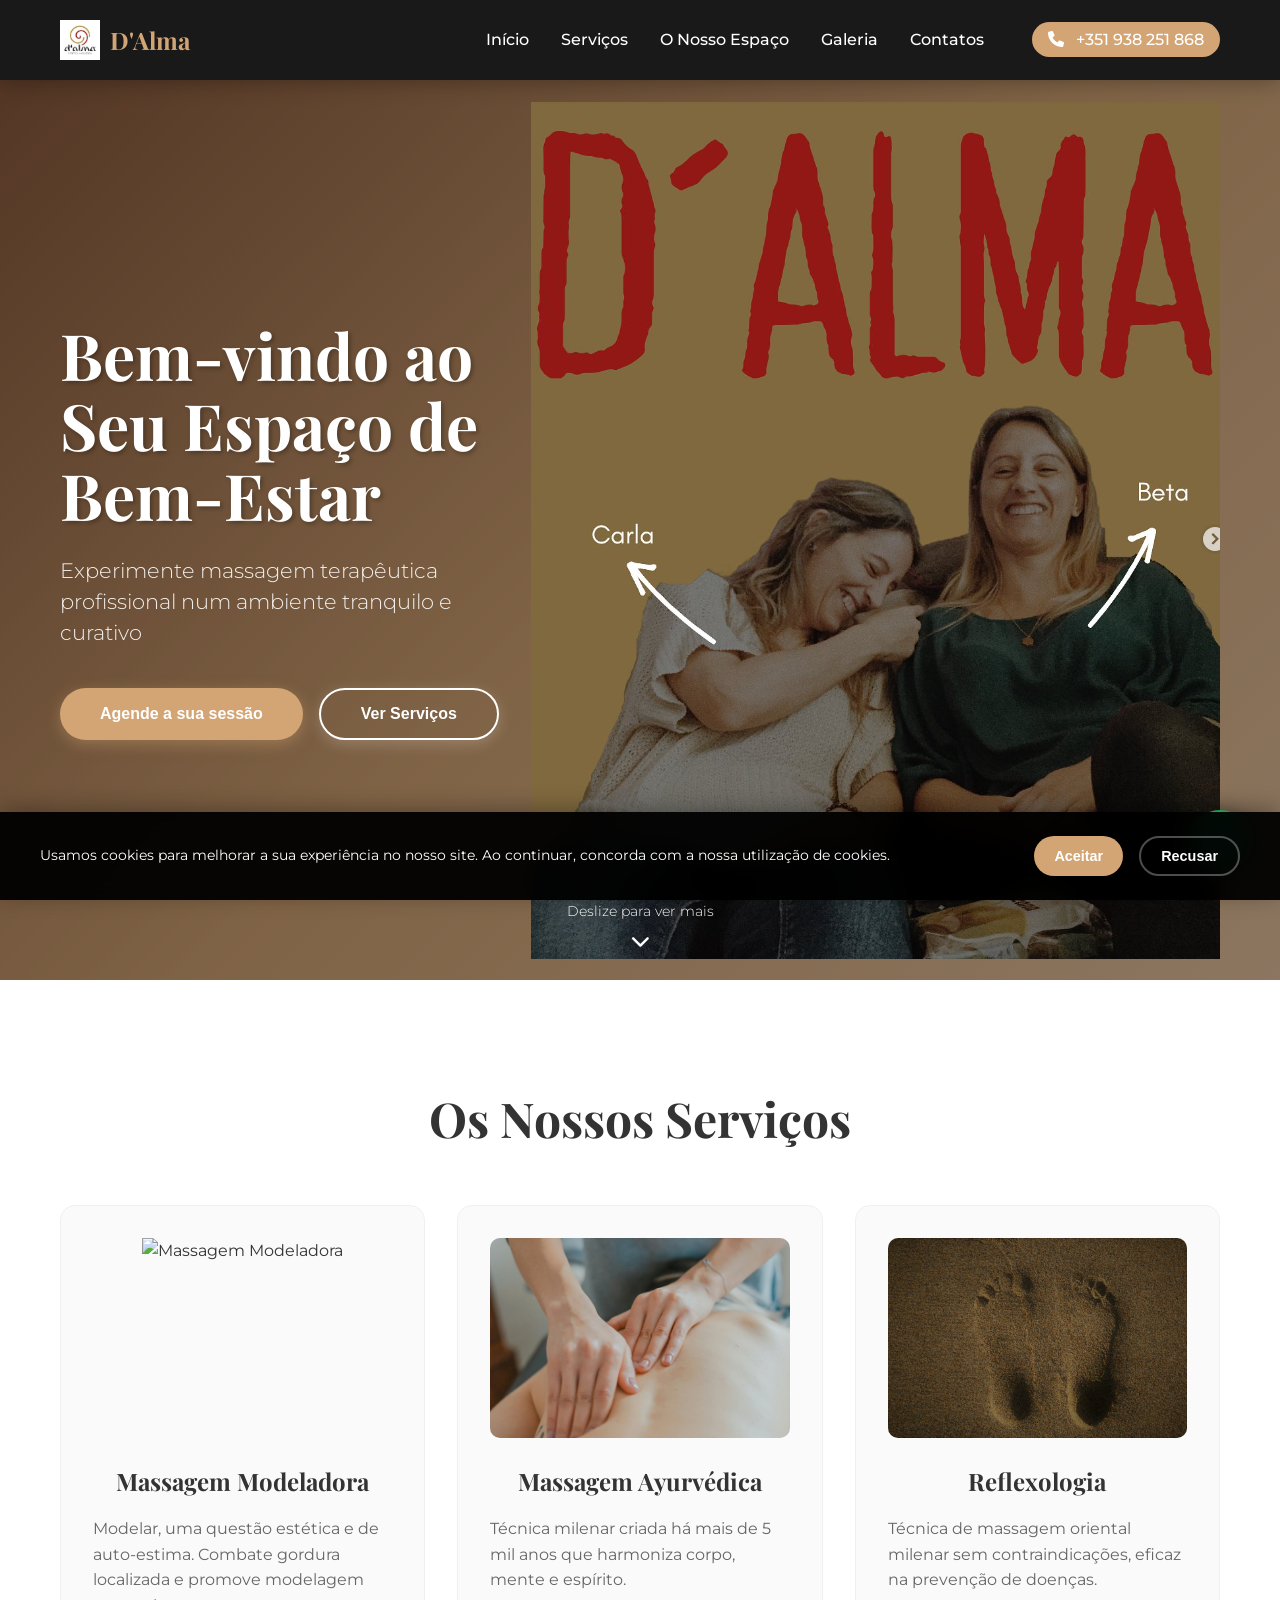
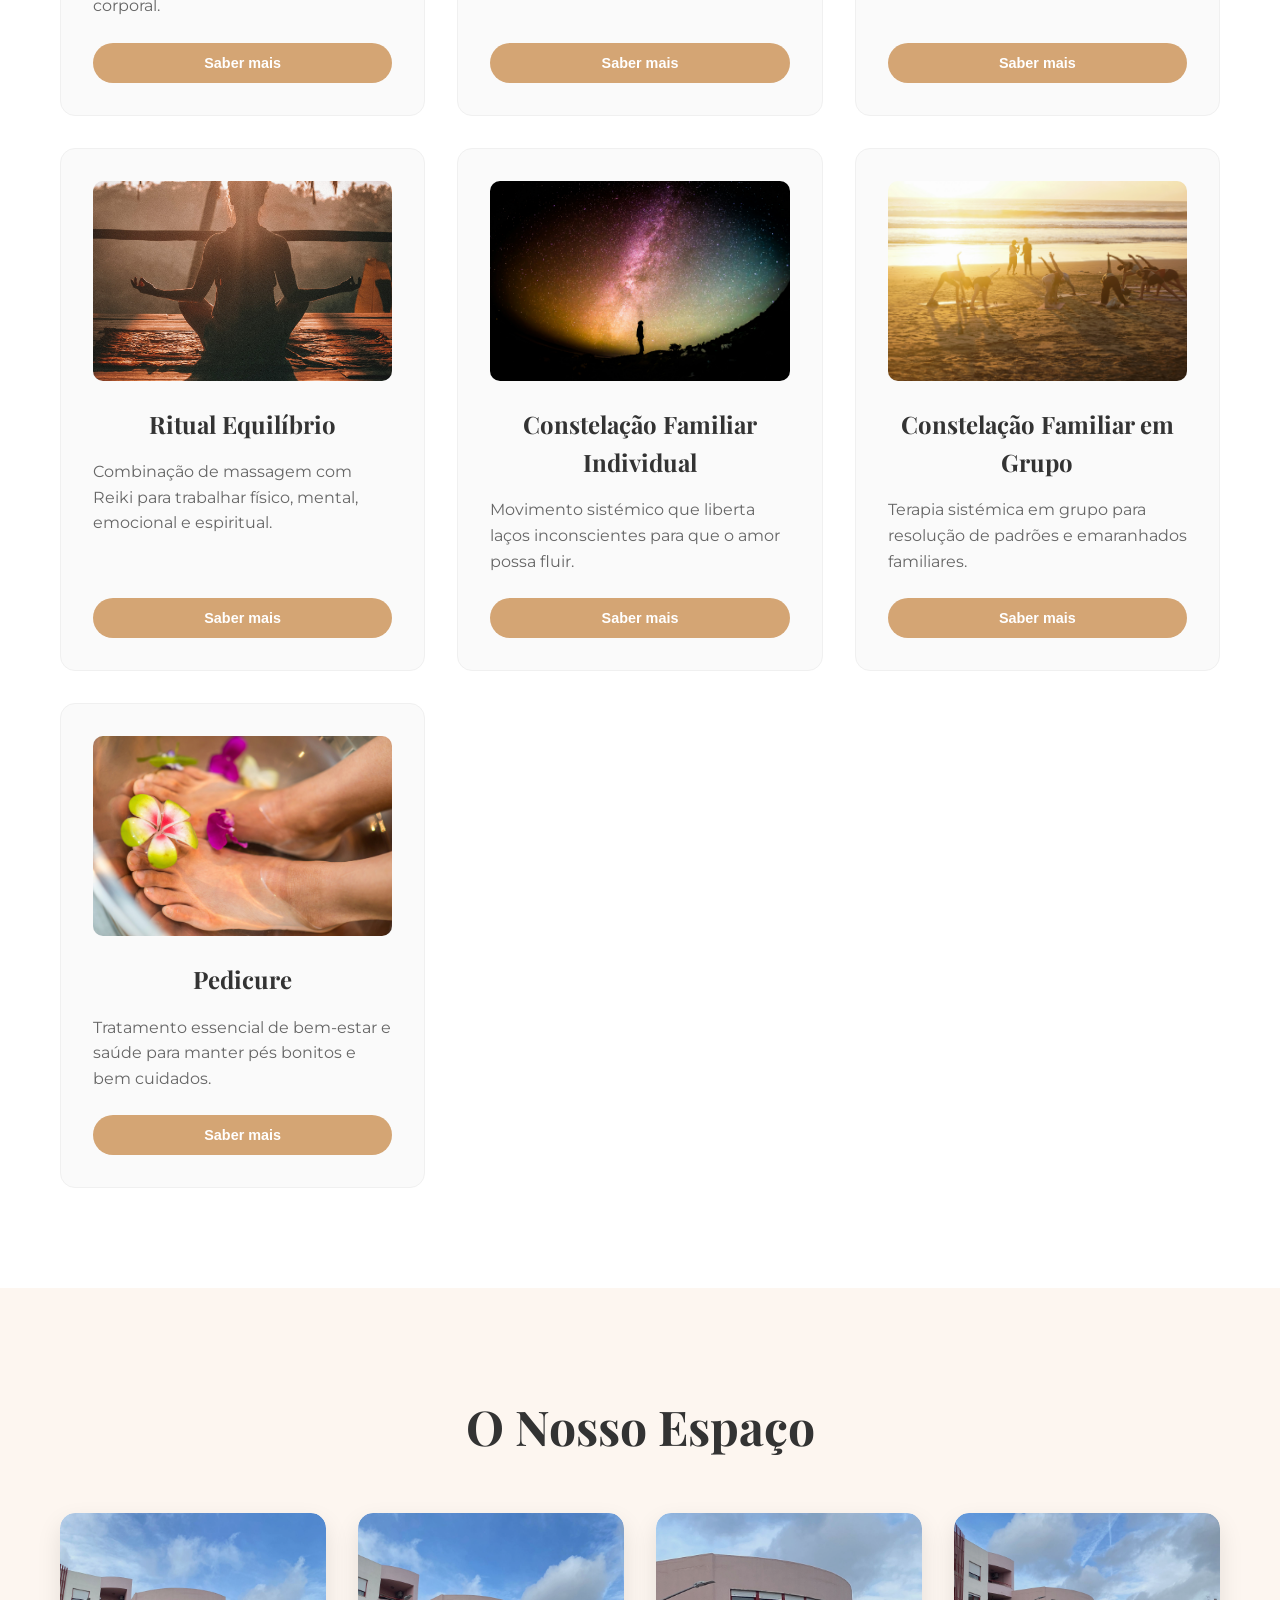
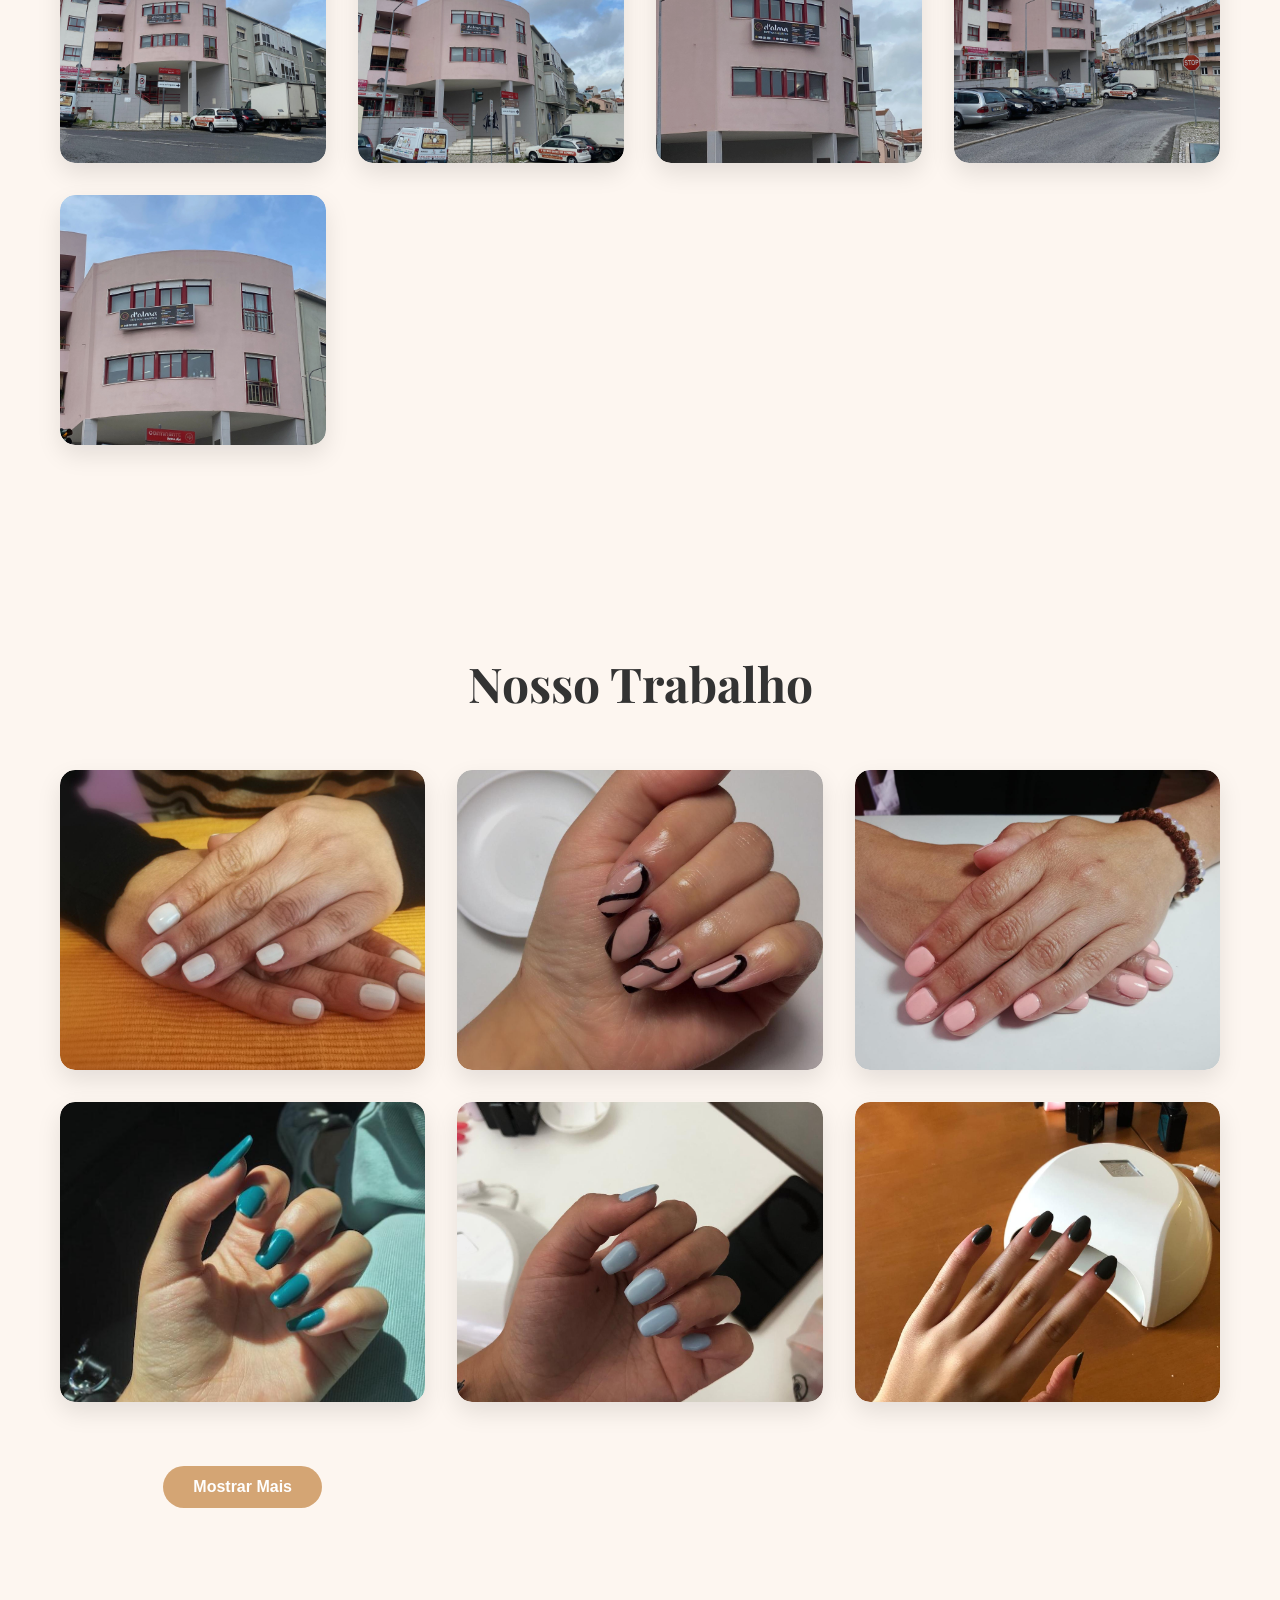
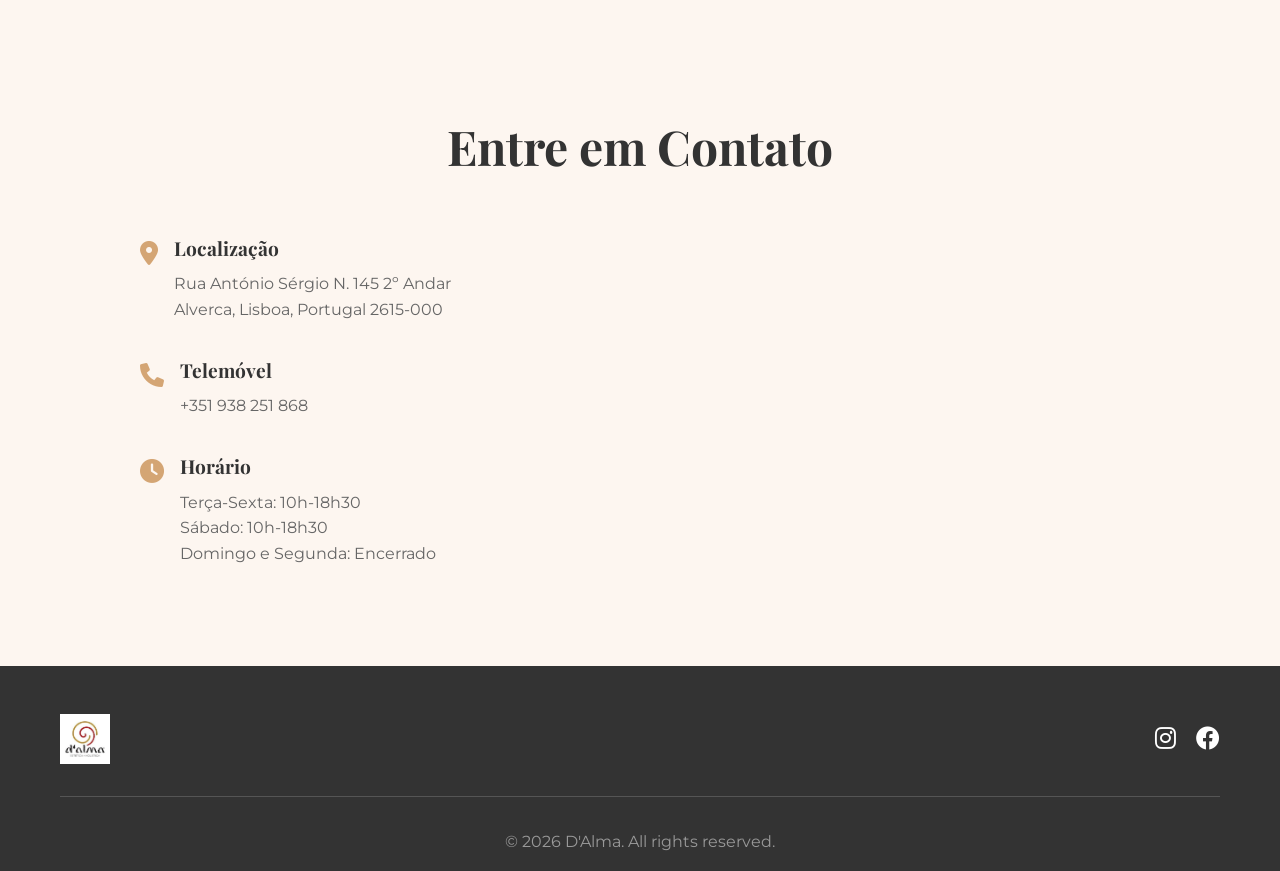
==== index.html @ da22b625 "Initial commit - D'Alma Spa website with all features" ====
<!DOCTYPE html>
<html lang="pt-PT">
<head>
    <meta charset="UTF-8">
    <meta name="viewport" content="width=device-width, initial-scale=1.0">
    <title>D'Alma - Massagem Profissional em Alverca | Terapias Relaxantes</title>
    <meta name="description" content="D'Alma - Massagem terapêutica profissional em Alverca. Massagem sueca, tecido profundo, pedras quentes e aromaterapia para relaxamento e bem-estar. Agende a sua sessão hoje.">
    <meta name="keywords" content="massagem alverca, massagem lisboa, massagem terapêutica, massagem relaxante, d'alma spa, bem-estar, massagem sueca, tecido profundo, pedras quentes, aromaterapia">
    <meta name="author" content="D'Alma Massagem Terapêutica">
    <meta name="robots" content="index, follow">
    <meta name="language" content="pt-PT">
    
    <!-- Open Graph / Facebook -->
    <meta property="og:type" content="website">
    <meta property="og:url" content="https://dalma-massagem.pt/">
    <meta property="og:title" content="D'Alma - Massagem Profissional em Alverca">
    <meta property="og:description" content="Massagem terapêutica profissional para relaxamento e bem-estar. Especialistas em massagem sueca, tecido profundo, pedras quentes e aromaterapia.">
    <meta property="og:image" content="https://dalma-massagem.pt/images/og-image.jpg">
    <meta property="og:locale" content="pt_PT">
    
    <!-- Twitter -->
    <meta property="twitter:card" content="summary_large_image">
    <meta property="twitter:url" content="https://dalma-massagem.pt/">
    <meta property="twitter:title" content="D'Alma - Massagem Profissional em Alverca">
    <meta property="twitter:description" content="Massagem terapêutica profissional para relaxamento e bem-estar. Agende a sua sessão hoje.">
    <meta property="twitter:image" content="https://dalma-massagem.pt/images/og-image.jpg">
    
    <!-- Local Business SEO -->
    <script type="application/ld+json">
    {
      "@context": "https://schema.org",
      "@type": "LocalBusiness",
      "name": "D'Alma Massagem Terapêutica",
      "description": "Massagem terapêutica profissional em Alverca, Lisboa. Especialistas em massagem sueca, tecido profundo, pedras quentes e aromaterapia.",
      "url": "https://dalma-massagem.pt/",
      "telephone": "+351 938 251 868",
      "address": {
        "@type": "PostalAddress",
        "streetAddress": "Rua António Sérgio N. 145 2º Andar",
        "addressLocality": "Alverca",
        "addressRegion": "Lisboa",
        "postalCode": "2615-000",
        "addressCountry": "PT"
      },
      "geo": {
        "@type": "GeoCoordinates",
        "latitude": "38.8926",
        "longitude": "-9.2399"
      },
      "openingHours": [
        "Ter-Sex 09:00-18:00",
        "Sábado 09:00-17:00"
      ],
      "priceRange": "€€",
      "paymentAccepted": "Cash, Credit Card, MB Way",
      "currenciesAccepted": "EUR",
      "sameAs": [
        "https://www.instagram.com/dalma.massagem",
        "https://www.facebook.com/dalma.massagem"
      ],
      "serviceType": [
        "Massagem Sueca",
        "Massagem Tecido Profundo",
        "Massagem Pedras Quentes",
        "Massagem Aromaterapia"
      ]
    }
    </script>
    
    <link rel="stylesheet" href="styles.css">
    <link href="https://fonts.googleapis.com/css2?family=Playfair+Display:wght@400;700&family=Montserrat:wght@300;400;500;600&display=swap" rel="stylesheet">
    <link rel="stylesheet" href="https://cdnjs.cloudflare.com/ajax/libs/font-awesome/6.0.0/css/all.min.css">
    
    <!-- Favicon -->
    <link rel="icon" type="image/x-icon" href="/favicon.ico">
    <link rel="apple-touch-icon" sizes="180x180" href="/apple-touch-icon.png">
    <link rel="icon" type="image/png" sizes="32x32" href="/favicon-32x32.png">
    <link rel="icon" type="image/png" sizes="16x16" href="/favicon-16x16.png">
</head>
<body>
    <!-- Navigation -->
    <nav class="navbar">
        <div class="nav-container">
            <div class="nav-logo">
                <img src="images/logo.jpg" alt="D'Alma Logo" class="nav-logo-img">
                <span>D'Alma</span>
            </div>
            <ul class="nav-menu">
                <li><a href="#home">Início</a></li>
                <li><a href="#services">Serviços</a></li>
                <li><a href="#our-space">O Nosso Espaço</a></li>
                <li><a href="#gallery">Galeria</a></li>
                <li><a href="#contact">Contatos</a></li>
                <li class="nav-phone"><a href="tel:555-123-4567"><i class="fas fa-phone"></i> +351 938 251 868</a></li>
            </ul>
            <div class="hamburger">
                <span></span>
                <span></span>
                <span></span>
            </div>
        </div>
    </nav>

    <!-- Hero Section -->
    <section id="home" class="hero">
        <div class="hero-background">
            <div class="hero-overlay"></div>
        </div>
        <div class="hero-content">
            <div class="hero-text">
                <h1>Encontre a Sua Paz Interior</h1>
                <p class="hero-subtitle">Experimente massagem terapêutica profissional num ambiente tranquilo e curativo</p>
                <div class="hero-buttons">
                    <button class="cta-button primary">Agende a sua sessão</button>
                    <button class="cta-button secondary">Ver Serviços</button>
                </div>
            </div>
            <div class="hero-image">
                <img id="hero-banner" src="" alt="">
            </div>
        </div>
        <div class="hero-scroll">
            <div class="scroll-indicator">
                <span>Deslize para ver mais</span>
                <i class="fas fa-chevron-down"></i>
            </div>
        </div>
    </section>

    <!-- Services Section -->
    <section id="services" class="services">
        <div class="container">
            <h2>Os Nossos Serviços</h2>
            <div class="services-grid">
                <!-- Services will be dynamically loaded here -->
            </div>
        </div>
    </section>

    <!-- Service Details Modal -->
    <div id="serviceModal" class="service-modal">
        <div class="modal-content">
            <div class="modal-header">
                <h3 id="modalTitle">Service Title</h3>
                <button class="modal-close" onclick="closeServiceModal()">&times;</button>
            </div>
            <div class="modal-body">
                <div class="modal-image">
                    <img id="modalImage" src="" alt="">
                </div>
                <div class="modal-info">
                    <div id="modalDescription" class="modal-description"></div>
                    <div id="modalBenefits" class="modal-benefits">
                        <h4>Benefícios</h4>
                        <ul id="benefitsList"></ul>
                    </div>
                    <div id="modalDuration" class="modal-duration">
                        <h4>Duração</h4>
                        <p id="durationText"></p>
                    </div>
                    <div id="modalContact" class="modal-contact">
                        <h4>Preços</h4>
                        <p>Para informações sobre preços, por favor contacte-nos diretamente. Teremos prazer em fornecer um orçamento personalizado.</p>
                    </div>
                    <button class="modal-cta-btn" onclick="scrollToContact()">Agendar Massagem</button>
                </div>
            </div>
        </div>
    </div>

    <!-- Our Space Section -->
    <section id="our-space" class="our-space">
        <div class="container">
            <h2>O Nosso Espaço</h2>
            <div class="space-grid">
                <!-- Space images will be dynamically loaded here -->
            </div>
        </div>
    </section>

    <!-- Gallery Section -->
    <section id="gallery" class="gallery">
        <div class="container">
            <h2>Nosso Trabalho</h2>
            <div class="gallery-grid">
                <!-- Gallery images will be dynamically loaded here -->
            </div>
        </div>
    </section>

    
    <!-- Contact Section -->
    <section id="contact" class="contact">
        <div class="container">
            <h2>Entre em Contato</h2>
            <div class="contact-content">
                <div class="contact-info">
                    <div class="contact-item">
                        <i class="fas fa-map-marker-alt"></i>
                        <div>
                            <h4>Localização</h4>
                            <p>Rua António Sérgio N. 145 2º Andar<br>Alverca, Lisboa, Portugal 2615-000</p>
                        </div>
                    </div>
                    <div class="contact-item">
                        <i class="fas fa-phone"></i>
                        <div>
                            <h4>Telemóvel</h4>
                            <p>+351 938 251 868</p>
                        </div>
                    </div>
                    <div class="contact-item">
                        <i class="fas fa-clock"></i>
                        <div>
                            <h4>Horário</h4>
                            <p>Terça-Sexta: 10h-18h30<br>Sábado: 10h-18h30<br>Domingo e Segunda: Encerrado</p>
                        </div>
                    </div>
                </div>
                <div class="contact-form" style="display: none;">
                    <h3>Envie uma mensagem</h3>
                    <form id="contact-form">
                        <input type="text" placeholder="Seu Nome" required>
                        <input type="email" placeholder="Seu Email" required>
                        <input type="tel" placeholder="Seu Telefone" required>
                        <select required>
                            <option value="">Selecione o Serviço</option>
                            <option value="modeladora">Massagem Modeladora</option>
                            <option value="ayurvedica">Massagem Ayurvédica</option>
                            <option value="reflexologia">Reflexologia</option>
                            <option value="equilibrio">Ritual Equilíbrio</option>
                            <option value="constelacao-individual">Constelação Familiar Individual</option>
                            <option value="constelacao-grupo">Constelação Familiar em Grupo</option>
                            <option value="pedicure">Pedicure</option>
                        </select>
                        <textarea placeholder="Data e hora preferidas" rows="3"></textarea>
                        <button type="submit" class="submit-btn">Agendar Massagem</button>
                    </form>
                </div>
            </div>
        </div>
    </section>

    <!-- WhatsApp Floating Button -->
    <div class="whatsapp-float">
        <a href="https://wa.me/351938251868?text=Olá! Gostaria de agendar uma massagem na D'Alma." target="_blank" rel="noopener noreferrer">
            <i class="fab fa-whatsapp"></i>
        </a>
    </div>

    <!-- Lightbox -->
    <div id="lightbox" class="lightbox">
        <div class="lightbox-content">
            <span class="lightbox-close">&times;</span>
            <img id="lightbox-image" src="" alt="">
        </div>
    </div>

    <!-- Footer -->
    <footer class="footer">
        <div class="container">
            <div class="footer-content">
                <div class="footer-logo">
                    <img src="images/logo.jpg" alt="D'Alma Logo" class="actual-logo">
                </div>
                <div class="footer-social">
                    <a href="https://www.instagram.com/dalma.esteticaholistica/" target="_blank" rel="noopener noreferrer"><i class="fab fa-instagram"></i></a>
                    <a href="https://www.facebook.com/dalma.esteticaholistica/" target="_blank" rel="noopener noreferrer"><i class="fab fa-facebook"></i></a>
                </div>
            </div>
            <div class="footer-bottom">
                <p>&copy; 2026 D'Alma. All rights reserved.</p>
            </div>
        </div>
    </footer>

    <!-- Cookie Consent Banner -->
    <div id="cookie-banner" class="cookie-banner">
        <div class="cookie-content">
            <p>Usamos cookies para melhorar a sua experiência no nosso site. Ao continuar, concorda com a nossa utilização de cookies.</p>
            <div class="cookie-buttons">
                <button onclick="acceptCookies()" class="cookie-btn accept">Aceitar</button>
                <button onclick="declineCookies()" class="cookie-btn decline">Recusar</button>
            </div>
        </div>
    </div>

    <script src="https://kit.fontawesome.com/a076d05399.js"></script>
    <script src="script.js"></script>
    <script src="content-config.js"></script>
    <script src="content-loader.js"></script>
</body>
</html>
---- styles.css ----
/* Reset and Base Styles */
* {
    margin: 0;
    padding: 0;
    box-sizing: border-box;
}

body {
    font-family: 'Montserrat', sans-serif;
    line-height: 1.6;
    color: #333;
    background-color: #fff;
}

.container {
    max-width: 1200px;
    margin: 0 auto;
    padding: 0 20px;
}

/* Navigation */
.navbar {
    position: fixed;
    top: 0;
    width: 100%;
    background: rgba(0, 0, 0, 0.9);
    backdrop-filter: blur(10px);
    box-shadow: 0 2px 20px rgba(0, 0, 0, 0.3);
    z-index: 1000;
    transition: all 0.3s ease;
}

.nav-container {
    max-width: 1200px;
    margin: 0 auto;
    padding: 0 20px;
    display: flex;
    justify-content: space-between;
    align-items: center;
    height: 80px;
}

.nav-logo {
    display: flex;
    align-items: center;
    font-family: 'Playfair Display', serif;
    font-size: 1.5rem;
    font-weight: 700;
    color: #d4a574;
}

.logo-placeholder {
    width: 50px;
    height: 50px;
    background: rgba(255, 255, 255, 0.1);
    border: 2px solid rgba(255, 255, 255, 0.3);
    border-radius: 10px;
    display: flex;
    justify-content: center;
    align-items: center;
    margin-right: 15px;
    transition: all 0.3s ease;
}

.logo-placeholder span {
    color: white;
    font-size: 0.8rem;
    font-weight: 600;
    letter-spacing: 1px;
}

.logo-placeholder:hover {
    background: rgba(255, 255, 255, 0.2);
    border-color: rgba(255, 255, 255, 0.5);
}

/* Logo Images */
.nav-logo-img {
    height: 40px;
    width: auto;
    margin-right: 10px;
    vertical-align: middle;
}

.actual-logo {
    height: 50px;
    width: auto;
    margin-right: 10px;
    vertical-align: middle;
}

.nav-logo i {
    margin-right: 10px;
    font-size: 1.8rem;
}

.nav-menu {
    display: flex;
    list-style: none;
    gap: 2rem;
}

.nav-menu a {
    text-decoration: none;
    color: #ffffff;
    font-weight: 500;
    transition: color 0.3s ease;
    position: relative;
}

.nav-menu a:hover {
    color: #d4a574;
}

.nav-menu a::after {
    content: '';
    position: absolute;
    bottom: -5px;
    left: 0;
    width: 0;
    height: 2px;
    background: #d4a574;
    transition: width 0.3s ease;
}

.nav-menu a:hover::after {
    width: 100%;
}

.nav-phone {
    margin-left: 1rem;
}

.nav-phone a {
    background: #d4a574;
    color: white !important;
    padding: 8px 16px;
    border-radius: 25px;
    transition: all 0.3s ease;
}

.nav-phone a:hover {
    background: #c19660 !important;
    transform: translateY(-2px);
}

.nav-phone a::after {
    display: none;
}

.nav-phone i {
    margin-right: 8px;
}

.hamburger {
    display: none;
    flex-direction: column;
    cursor: pointer;
}

.hamburger span {
    width: 25px;
    height: 3px;
    background: #ffffff;
    margin: 3px 0;
    transition: 0.3s;
}

/* Hero Section */
.hero {
    min-height: 100vh;
    display: flex;
    align-items: center;
    position: relative;
    overflow: hidden;
    margin-top: 80px;
}

.hero-background {
    position: absolute;
    top: 0;
    left: 0;
    width: 100%;
    height: 100%;
    background: linear-gradient(135deg, #8b5a3c 0%, #d4a574 50%, #e8c4a0 100%);
    z-index: -2;
}

.hero-overlay {
    position: absolute;
    top: 0;
    left: 0;
    width: 100%;
    height: 100%;
    background: rgba(0, 0, 0, 0.4);
    z-index: -1;
}

.hero-content {
    display: flex;
    align-items: center;
    justify-content: space-between;
    max-width: 1200px;
    margin: 0 auto;
    padding: 0 20px;
    width: 100%;
    z-index: 1;
    position: relative;
}

.hero-text {
    flex: 1;
    max-width: 600px;
    color: white;
}

.hero h1 {
    font-family: 'Playfair Display', serif;
    font-size: 4rem;
    font-weight: 700;
    color: white;
    margin-bottom: 1.5rem;
    line-height: 1.1;
    text-shadow: 2px 2px 4px rgba(0, 0, 0, 0.3);
}

.hero-subtitle {
    font-size: 1.3rem;
    color: rgba(255, 255, 255, 0.9);
    margin-bottom: 2.5rem;
    font-weight: 300;
    line-height: 1.5;
}

.hero-buttons {
    display: flex;
    gap: 1rem;
    flex-wrap: wrap;
}

.cta-button {
    padding: 15px 40px;
    font-size: 1rem;
    font-weight: 600;
    border-radius: 50px;
    cursor: pointer;
    transition: all 0.3s ease;
    border: none;
    text-decoration: none;
    display: inline-block;
}

.cta-button.primary {
    background: #d4a574;
    color: white;
    box-shadow: 0 4px 15px rgba(212, 165, 116, 0.4);
}

.cta-button.primary:hover {
    background: #c19660;
    transform: translateY(-2px);
    box-shadow: 0 6px 20px rgba(212, 165, 116, 0.5);
}

.cta-button.secondary {
    background: transparent;
    color: white;
    border: 2px solid white;
    box-shadow: 0 4px 15px rgba(255, 255, 255, 0.2);
}

.cta-button.secondary:hover {
    background: white;
    color: #d4a574;
    transform: translateY(-2px);
    box-shadow: 0 6px 20px rgba(255, 255, 255, 0.3);
}

.hero-image {
    flex: 1;
    display: flex;
    justify-content: center;
    align-items: center;
}

.hero-placeholder {
    width: 400px;
    height: 400px;
    background: rgba(255, 255, 255, 0.1);
    border: 3px solid rgba(255, 255, 255, 0.3);
    border-radius: 50%;
    display: flex;
    justify-content: center;
    align-items: center;
    box-shadow: 0 20px 40px rgba(0, 0, 0, 0.3);
    backdrop-filter: blur(5px);
}

.hero-placeholder i {
    font-size: 4rem;
    color: white;
}

.hero-scroll {
    position: absolute;
    bottom: 30px;
    left: 50%;
    transform: translateX(-50%);
    z-index: 2;
}

.scroll-indicator {
    display: flex;
    flex-direction: column;
    align-items: center;
    color: white;
    font-size: 0.9rem;
    font-weight: 300;
    animation: bounce 2s infinite;
}

.scroll-indicator i {
    margin-top: 8px;
    font-size: 1.2rem;
}

@keyframes bounce {
    0%, 20%, 50%, 80%, 100% {
        transform: translateX(-50%) translateY(0);
    }
    40% {
        transform: translateX(-50%) translateY(-10px);
    }
    60% {
        transform: translateX(-50%) translateY(-5px);
    }
}

/* Services Section */
.services {
    padding: 100px 0;
    background: white;
}

.services h2 {
    font-family: 'Playfair Display', serif;
    font-size: 3rem;
    text-align: center;
    margin-bottom: 3rem;
    color: #333;
}

.services-grid {
    display: grid;
    grid-template-columns: repeat(auto-fit, minmax(280px, 1fr));
    gap: 2rem;
    align-items: stretch;
}

.service-card {
    background: #fafafa;
    padding: 2rem;
    border-radius: 15px;
    text-align: center;
    transition: all 0.3s ease;
    border: 1px solid #f0f0f0;
    display: flex;
    flex-direction: column;
    height: 100%;
}

.service-card:hover {
    transform: translateY(-10px);
    box-shadow: 0 15px 30px rgba(0, 0, 0, 0.1);
}

.service-image {
    width: 100%;
    height: 200px;
    overflow: hidden;
    border-radius: 10px;
    margin-bottom: 1.5rem;
}

.service-image img {
    width: 100%;
    height: 100%;
    object-fit: cover;
    transition: transform 0.3s ease;
}

.service-card:hover .service-image img {
    transform: scale(1.05);
}

.service-card h3 {
    font-family: 'Playfair Display', serif;
    font-size: 1.5rem;
    margin-bottom: 1rem;
    color: #333;
}

.service-card p {
    color: #666;
    line-height: 1.6;
    flex-grow: 1;
    display: flex;
    flex-direction: column;
    justify-content: flex-start;
    text-align: left;
    margin-bottom: 1.5rem;
}

.learn-more-btn {
    background: #d4a574;
    color: white;
    border: none;
    padding: 12px 24px;
    border-radius: 25px;
    font-size: 0.9rem;
    font-weight: 600;
    cursor: pointer;
    transition: all 0.3s ease;
    margin-top: auto;
}

.learn-more-btn:hover {
    background: #c19660;
    transform: translateY(-2px);
    box-shadow: 0 4px 15px rgba(212, 165, 116, 0.4);
}

/* Our Space Section */
.our-space {
    padding: 100px 0;
    background: #fdf6f0;
}

.our-space h2 {
    font-family: 'Playfair Display', serif;
    font-size: 3rem;
    text-align: center;
    margin-bottom: 3rem;
    color: #333;
}

.space-grid {
    display: grid;
    grid-template-columns: repeat(auto-fit, minmax(250px, 1fr));
    gap: 2rem;
}

.space-item {
    position: relative;
    overflow: hidden;
    border-radius: 15px;
    box-shadow: 0 10px 25px rgba(0, 0, 0, 0.1);
}

.space-image {
    width: 100%;
    height: 250px;
    overflow: hidden;
    border-radius: 15px;
}

.space-image img {
    width: 100%;
    height: 100%;
    object-fit: cover;
    object-position: center;
    transition: transform 0.3s ease;
    filter: brightness(0.95) contrast(0.98);
    cursor: pointer;
}

.space-item:hover .space-image img {
    transform: scale(1.05);
    filter: brightness(1) contrast(1);
}

.space-placeholder {
    width: 100%;
    height: 250px;
    background: linear-gradient(135deg, #f0f0f0 0%, #e0e0e0 100%);
    display: flex;
    justify-content: center;
    align-items: center;
    transition: all 0.3s ease;
}

.space-placeholder i {
    font-size: 3rem;
    color: #d4a574;
    transition: all 0.3s ease;
}

.space-item:hover .space-placeholder {
    background: linear-gradient(135deg, #e8e8e8 0%, #d8d8d8 100%);
    transform: translateY(-5px);
    box-shadow: 0 15px 30px rgba(0, 0, 0, 0.15);
}

.space-item:hover .space-placeholder i {
    transform: scale(1.1);
    color: #c19660;
}

/* Gallery Section */
.gallery {
    padding: 100px 0;
    background: #fdf6f0;
}

.gallery h2 {
    font-family: 'Playfair Display', serif;
    font-size: 3rem;
    text-align: center;
    margin-bottom: 3rem;
    color: #333;
}

.gallery-grid {
    display: grid;
    grid-template-columns: repeat(auto-fit, minmax(300px, 1fr));
    gap: 2rem;
}

.gallery-item {
    position: relative;
    overflow: hidden;
    border-radius: 15px;
    box-shadow: 0 10px 25px rgba(0, 0, 0, 0.1);
}

.gallery-image {
    width: 100%;
    height: 300px;
    overflow: hidden;
    border-radius: 15px;
}

.gallery-image img {
    width: 100%;
    height: 100%;
    object-fit: cover;
    object-position: center;
    transition: transform 0.3s ease;
    cursor: pointer;
}

.gallery-item:hover .gallery-image img {
    transform: scale(1.05);
}

/* Show More Button */
.show-more-btn {
    display: block;
    margin: 2rem auto 0;
    padding: 12px 30px;
    background: #d4a574;
    color: white;
    border: none;
    border-radius: 25px;
    font-size: 1rem;
    font-weight: 600;
    cursor: pointer;
    transition: all 0.3s ease;
    text-align: center;
}

.show-more-btn:hover {
    background: #c19660;
    transform: translateY(-2px);
    box-shadow: 0 4px 15px rgba(212, 165, 116, 0.4);
}

.gallery-placeholder {
    width: 100%;
    height: 300px;
    background: linear-gradient(135deg, #e8c4a0 0%, #d4a574 100%);
    display: flex;
    justify-content: center;
    align-items: center;
    transition: transform 0.3s ease;
}

.gallery-item:hover .gallery-placeholder {
    transform: scale(1.05);
}

.gallery-placeholder i {
    font-size: 3rem;
    color: white;
}

/* Pricing Section */
.pricing {
    padding: 100px 0;
    background: white;
}

.pricing h2 {
    font-family: 'Playfair Display', serif;
    font-size: 3rem;
    text-align: center;
    margin-bottom: 3rem;
    color: #333;
}

.pricing-grid {
    display: grid;
    grid-template-columns: repeat(auto-fit, minmax(300px, 1fr));
    gap: 2rem;
    max-width: 1000px;
    margin: 0 auto;
}

.pricing-card {
    background: #fafafa;
    padding: 2.5rem;
    border-radius: 15px;
    text-align: center;
    transition: all 0.3s ease;
    border: 2px solid transparent;
}

.pricing-card:hover {
    transform: translateY(-5px);
    box-shadow: 0 15px 30px rgba(0, 0, 0, 0.1);
}

.pricing-card.featured {
    border-color: #d4a574;
    background: linear-gradient(135deg, #fdf6f0 0%, #fafafa 100%);
}

.pricing-card h3 {
    font-family: 'Playfair Display', serif;
    font-size: 1.8rem;
    margin-bottom: 1rem;
    color: #333;
}

.price {
    font-size: 3rem;
    font-weight: 700;
    color: #d4a574;
    margin-bottom: 2rem;
}

.pricing-card ul {
    list-style: none;
    margin-bottom: 2rem;
}

.pricing-card li {
    padding: 0.5rem 0;
    color: #666;
    border-bottom: 1px solid #eee;
}

.pricing-card li:last-child {
    border-bottom: none;
}

/* Contact Section */
.contact {
    padding: 100px 0;
    background: #fdf6f0;
}

.contact h2 {
    font-family: 'Playfair Display', serif;
    font-size: 3rem;
    text-align: center;
    margin-bottom: 3rem;
    color: #333;
}

.contact-content {
    display: grid;
    grid-template-columns: 1fr 1fr;
    gap: 4rem;
    max-width: 1000px;
    margin: 0 auto;
}

.contact-info {
    display: flex;
    flex-direction: column;
    gap: 2rem;
}

.contact-item {
    display: flex;
    align-items: flex-start;
    gap: 1rem;
}

.contact-item i {
    font-size: 1.5rem;
    color: #d4a574;
    margin-top: 0.5rem;
}

.contact-item h4 {
    font-family: 'Playfair Display', serif;
    font-size: 1.2rem;
    margin-bottom: 0.5rem;
    color: #333;
}

.contact-item p {
    color: #666;
    line-height: 1.6;
}

.contact-form {
    background: white;
    padding: 2rem;
    border-radius: 15px;
    box-shadow: 0 10px 25px rgba(0, 0, 0, 0.1);
}

.contact-form input,
.contact-form select,
.contact-form textarea {
    width: 100%;
    padding: 1rem;
    margin-bottom: 1rem;
    border: 1px solid #ddd;
    border-radius: 8px;
    font-family: 'Montserrat', sans-serif;
    font-size: 1rem;
    transition: border-color 0.3s ease;
}

.contact-form input:focus,
.contact-form select:focus,
.contact-form textarea:focus {
    outline: none;
    border-color: #d4a574;
}

.submit-btn {
    width: 100%;
    background: #d4a574;
    color: white;
    border: none;
    padding: 1rem;
    font-size: 1rem;
    font-weight: 600;
    border-radius: 8px;
    cursor: pointer;
    transition: all 0.3s ease;
}

.submit-btn:hover {
    background: #c19660;
}

/* WhatsApp Floating Button */
.whatsapp-float {
    position: fixed;
    bottom: 30px;
    right: 30px;
    background: linear-gradient(135deg, #25d366, #1da851);
    color: white;
    border-radius: 50px;
    width: 60px;
    height: 60px;
    display: flex;
    align-items: center;
    justify-content: center;
    box-shadow: 0 8px 25px rgba(37, 34, 33, 0.4), 0 0 20px rgba(0, 0, 0, 0.2);
    z-index: 1000;
    transition: all 0.4s cubic-bezier(0.68, -0.55, 0.265, 1.55);
    text-decoration: none;
    animation: whatsapp-pulse 2s infinite;
    cursor: pointer;
}

.whatsapp-float:hover {
    background: linear-gradient(135deg, #1da851, #25d366);
    transform: scale(1.15) rotate(5deg);
    box-shadow: 0 12px 35px rgba(37, 34, 33, 0.5), 0 0 30px rgba(0, 0, 0, 0.3);
}

@keyframes whatsapp-pulse {
    0% {
        box-shadow: 0 0 0 0 rgba(0, 0, 0, 0.2);
    }
    50% {
        box-shadow: 0 0 0 25px rgba(37, 34, 33, 0.4);
    }
    100% {
        box-shadow: 0 0 0 0 rgba(0, 0, 0, 0.2);
    }
}

@keyframes whatsapp-bounce {
    0%, 20%, 50%, 80%, 100% {
        transform: translateY(0);
    }
    40% {
        transform: translateY(-10px);
    }
    60% {
        transform: translateY(-5px);
    }
}

.whatsapp-float i {
    font-size: 28px;
    animation: whatsapp-bounce 2s infinite;
}

/* Mobile Responsive */
@media (max-width: 768px) {
    .whatsapp-float {
        bottom: 15px;
        left: 15px;
        width: 50px;
        height: 50px;
    }
    
    .whatsapp-float i {
        font-size: 20px;
        margin-right: 6px;
    }
    
    .whatsapp-float span {
        font-size: 10px;
    }
}

/* Lightbox Styles */
.lightbox {
    display: none;
    position: fixed;
    z-index: 2000;
    left: 0;
    top: 0;
    width: 100%;
    height: 100%;
    background-color: rgba(0, 0, 0, 0.9);
    animation: fadeIn 0.3s ease;
}

.lightbox-content {
    position: relative;
    margin: auto;
    padding: 0;
    width: 90%;
    max-width: 1200px;
    height: 90%;
    max-height: 800px;
    display: flex;
    align-items: center;
    justify-content: center;
    animation: zoomIn 0.3s ease;
}

.lightbox-content img {
    max-width: 100%;
    max-height: 100%;
    object-fit: contain;
    border-radius: 10px;
    box-shadow: 0 20px 60px rgba(0, 0, 0, 0.5);
}

.lightbox-close {
    position: absolute;
    top: 20px;
    right: 35px;
    color: #f1f1f1;
    font-size: 40px;
    font-weight: bold;
    cursor: pointer;
    transition: 0.3s ease;
    z-index: 2001;
}

.lightbox-close:hover {
    color: #d4a574;
    transform: scale(1.1);
}

@keyframes fadeIn {
    from { opacity: 0; }
    to { opacity: 1; }
}

@keyframes zoomIn {
    from { transform: scale(0.8); opacity: 0; }
    to { transform: scale(1); opacity: 1; }
}

/* Footer */
.footer {
    background: #333;
    color: white;
    padding: 3rem 0 1rem;
}

.footer-content {
    display: flex;
    justify-content: space-between;
    align-items: center;
    margin-bottom: 2rem;
}

.footer-logo {
    display: flex;
    align-items: center;
    font-family: 'Playfair Display', serif;
    font-size: 1.5rem;
    font-weight: 700;
}

.footer-logo-placeholder {
    width: 40px;
    height: 40px;
    background: rgba(255, 255, 255, 0.1);
    border: 2px solid rgba(255, 255, 255, 0.3);
    border-radius: 8px;
    display: flex;
    justify-content: center;
    align-items: center;
    margin-right: 12px;
    transition: all 0.3s ease;
}

.footer-logo-placeholder span {
    color: white;
    font-size: 0.7rem;
    font-weight: 600;
    letter-spacing: 1px;
}

.footer-logo-placeholder:hover {
    background: rgba(255, 255, 255, 0.2);
    border-color: rgba(255, 255, 255, 0.5);
}

.footer-logo i {
    margin-right: 10px;
    color: #d4a574;
}

.footer-social a {
    color: white;
    font-size: 1.5rem;
    margin-left: 1rem;
    transition: color 0.3s ease;
}

.footer-social a:hover {
    color: #d4a574;
}

.footer-bottom {
    text-align: center;
    padding-top: 2rem;
    border-top: 1px solid #555;
    color: #999;
}

/* Custom Scrollbar Styling */
::-webkit-scrollbar {
    width: 8px;
}

::-webkit-scrollbar-track {
    background: #fdf6f0;
}

::-webkit-scrollbar-thumb {
    background: rgba(212, 165, 116, 0.4);
    border-radius: 4px;
    border: none;
}

::-webkit-scrollbar-thumb:hover {
    background: rgba(212, 165, 116, 0.6);
}

/* Dark section scrollbar (for hero section) */
.hero::-webkit-scrollbar-track {
    background: rgba(139, 90, 60, 0.3);
}

.hero::-webkit-scrollbar-thumb {
    background: rgba(212, 165, 116, 0.3);
}

.hero::-webkit-scrollbar-thumb:hover {
    background: rgba(212, 165, 116, 0.5);
}

/* Firefox scrollbar styling */
* {
    scrollbar-width: thin;
    scrollbar-color: rgba(212, 165, 116, 0.4) #fdf6f0;
}

/* Cookie Consent Banner */
.cookie-banner {
    position: fixed;
    bottom: 0;
    left: 0;
    right: 0;
    background: rgba(0, 0, 0, 0.95);
    backdrop-filter: blur(10px);
    color: white;
    padding: 1.5rem;
    z-index: 10000;
    transform: translateY(100%);
    transition: transform 0.3s ease;
    box-shadow: 0 -4px 20px rgba(0, 0, 0, 0.3);
}

.cookie-banner.show {
    transform: translateY(0);
}

.cookie-content {
    max-width: 1200px;
    margin: 0 auto;
    display: flex;
    justify-content: space-between;
    align-items: center;
    gap: 2rem;
}

.cookie-content p {
    margin: 0;
    font-size: 0.9rem;
    line-height: 1.5;
    flex: 1;
}

.cookie-buttons {
    display: flex;
    gap: 1rem;
    flex-shrink: 0;
}

.cookie-btn {
    padding: 10px 20px;
    border: none;
    border-radius: 25px;
    font-size: 0.9rem;
    font-weight: 600;
    cursor: pointer;
    transition: all 0.3s ease;
    text-decoration: none;
}

.cookie-btn.accept {
    background: #d4a574;
    color: white;
}

.cookie-btn.accept:hover {
    background: #c19660;
    transform: translateY(-2px);
}

.cookie-btn.decline {
    background: transparent;
    color: white;
    border: 2px solid rgba(255, 255, 255, 0.3);
}

.cookie-btn.decline:hover {
    background: rgba(255, 255, 255, 0.1);
    border-color: rgba(255, 255, 255, 0.5);
}

/* Responsive Design */
@media (max-width: 768px) {
    .nav-menu {
        position: fixed;
        left: -100%;
        top: 80px;
        flex-direction: column;
        background: rgba(0, 0, 0, 0.95);
        width: 100%;
        text-align: center;
        transition: 0.3s;
        box-shadow: 0 10px 27px rgba(0, 0, 0, 0.3);
        padding: 2rem 0;
    }

    .nav-menu.active {
        left: 0;
    }

    .hamburger {
        display: flex;
    }

    .hero {
        min-height: 100vh;
        padding: 2rem 20px;
        align-items: center;
        justify-content: center;
    }

    .hero-content {
        flex-direction: column;
        text-align: center;
        gap: 2rem;
        padding: 0;
    }

    .hero-text {
        max-width: 100%;
        flex: none;
    }

    .hero h1 {
        font-size: 2.5rem;
        margin-bottom: 1rem;
    }

    .hero-subtitle {
        font-size: 1.1rem;
        margin-bottom: 2rem;
    }

    .hero-buttons {
        justify-content: center;
        gap: 1rem;
    }

    .cta-button {
        padding: 12px 30px;
        font-size: 0.9rem;
    }

    .hero-image {
        flex: none;
        margin-top: 1rem;
    }

    .hero-placeholder {
        width: 250px;
        height: 250px;
    }

    .hero-placeholder i {
        font-size: 3rem;
    }

    .hero-scroll {
        bottom: 20px;
    }

    .scroll-indicator {
        font-size: 0.8rem;
    }

    .cookie-content {
        flex-direction: column;
        text-align: center;
        gap: 1rem;
    }

    .cookie-buttons {
        justify-content: center;
    }

    .space-grid {
        grid-template-columns: 1fr;
    }

    .contact-content {
        grid-template-columns: 1fr;
        gap: 2rem;
    }

    .services h2,
    .our-space h2,
    .gallery h2,
    .contact h2 {
        font-size: 2rem;
    }

    .footer-content {
        flex-direction: column;
        gap: 1rem;
        text-align: center;
    }
}

@media (max-width: 480px) {
    .hero {
        min-height: 100vh;
        padding: 1rem 15px;
    }

    .hero-content {
        gap: 1.5rem;
    }

    .hero h1 {
        font-size: 2rem;
        margin-bottom: 0.8rem;
    }

    .hero-subtitle {
        font-size: 1rem;
        margin-bottom: 1.5rem;
    }

    .hero-buttons {
        flex-direction: column;
        align-items: center;
        gap: 0.8rem;
    }

    .cta-button {
        width: 200px;
        padding: 12px 20px;
        font-size: 0.9rem;
    }

    .hero-placeholder {
        width: 200px;
        height: 200px;
    }

    .hero-placeholder i {
        font-size: 2.5rem;
    }

    .space-grid,
    .gallery-grid {
        grid-template-columns: 1fr;
    }

    .service-card {
        padding: 1.5rem;
    }

    .service-image {
        height: 150px;
    }
}

/* Service Modal Styles */
.service-modal {
    display: none;
    position: fixed;
    z-index: 10000;
    left: 0;
    top: 0;
    width: 100%;
    height: 100%;
    background-color: rgba(0, 0, 0, 0.8);
    backdrop-filter: blur(5px);
    opacity: 0;
    transition: opacity 0.3s ease;
}

.service-modal.show {
    display: flex;
    align-items: center;
    justify-content: center;
    opacity: 1;
}

.modal-content {
    background: white;
    border-radius: 20px;
    max-width: 800px;
    width: 90%;
    max-height: 90vh;
    overflow-y: auto;
    position: relative;
    transform: scale(0.9);
    transition: transform 0.3s ease;
    box-shadow: 0 20px 60px rgba(0, 0, 0, 0.3);
}

.service-modal.show .modal-content {
    transform: scale(1);
}

.modal-header {
    display: flex;
    justify-content: space-between;
    align-items: center;
    padding: 2rem 2rem 1rem;
    border-bottom: 1px solid #f0f0f0;
}

.modal-header h3 {
    font-family: 'Playfair Display', serif;
    font-size: 2rem;
    color: #333;
    margin: 0;
}

.modal-close {
    background: none;
    border: none;
    font-size: 2rem;
    color: #999;
    cursor: pointer;
    transition: color 0.3s ease;
    padding: 0;
    width: 40px;
    height: 40px;
    display: flex;
    align-items: center;
    justify-content: center;
}

.modal-close:hover {
    color: #333;
}

.modal-body {
    display: grid;
    grid-template-columns: 1fr 1fr;
    gap: 2rem;
    padding: 2rem;
}

.modal-image {
    width: 100%;
    height: 250px;
    overflow: hidden;
    border-radius: 15px;
}

.modal-image img {
    width: 100%;
    height: 100%;
    object-fit: cover;
}

.modal-info {
    display: flex;
    flex-direction: column;
    gap: 1.5rem;
}

.modal-description {
    color: #666;
    line-height: 1.6;
}

.modal-benefits h4,
.modal-duration h4,
.modal-contact h4 {
    font-family: 'Playfair Display', serif;
    font-size: 1.2rem;
    color: #333;
    margin-bottom: 0.5rem;
}

.modal-benefits ul {
    list-style: none;
    padding: 0;
}

.modal-benefits li {
    padding: 0.5rem 0;
    color: #666;
    position: relative;
    padding-left: 1.5rem;
}

.modal-benefits li::before {
    content: '✓';
    position: absolute;
    left: 0;
    color: #d4a574;
    font-weight: bold;
}

.modal-duration p,
.modal-contact p {
    color: #666;
    margin: 0;
}

.modal-cta-btn {
    background: #d4a574;
    color: white;
    border: none;
    padding: 15px 30px;
    border-radius: 25px;
    font-size: 1rem;
    font-weight: 600;
    cursor: pointer;
    transition: all 0.3s ease;
    margin-top: 1rem;
}

.modal-cta-btn:hover {
    background: #c19660;
    transform: translateY(-2px);
    box-shadow: 0 4px 15px rgba(212, 165, 116, 0.4);
}

/* Responsive Modal */
@media (max-width: 768px) {
    .modal-content {
        width: 95%;
        max-height: 95vh;
    }
    
    .modal-header {
        padding: 1.5rem 1.5rem 1rem;
    }
    
    .modal-header h3 {
        font-size: 1.5rem;
    }
    
    .modal-body {
        grid-template-columns: 1fr;
        gap: 1.5rem;
        padding: 1.5rem;
    }
    
    .modal-image {
        height: 200px;
    }
}
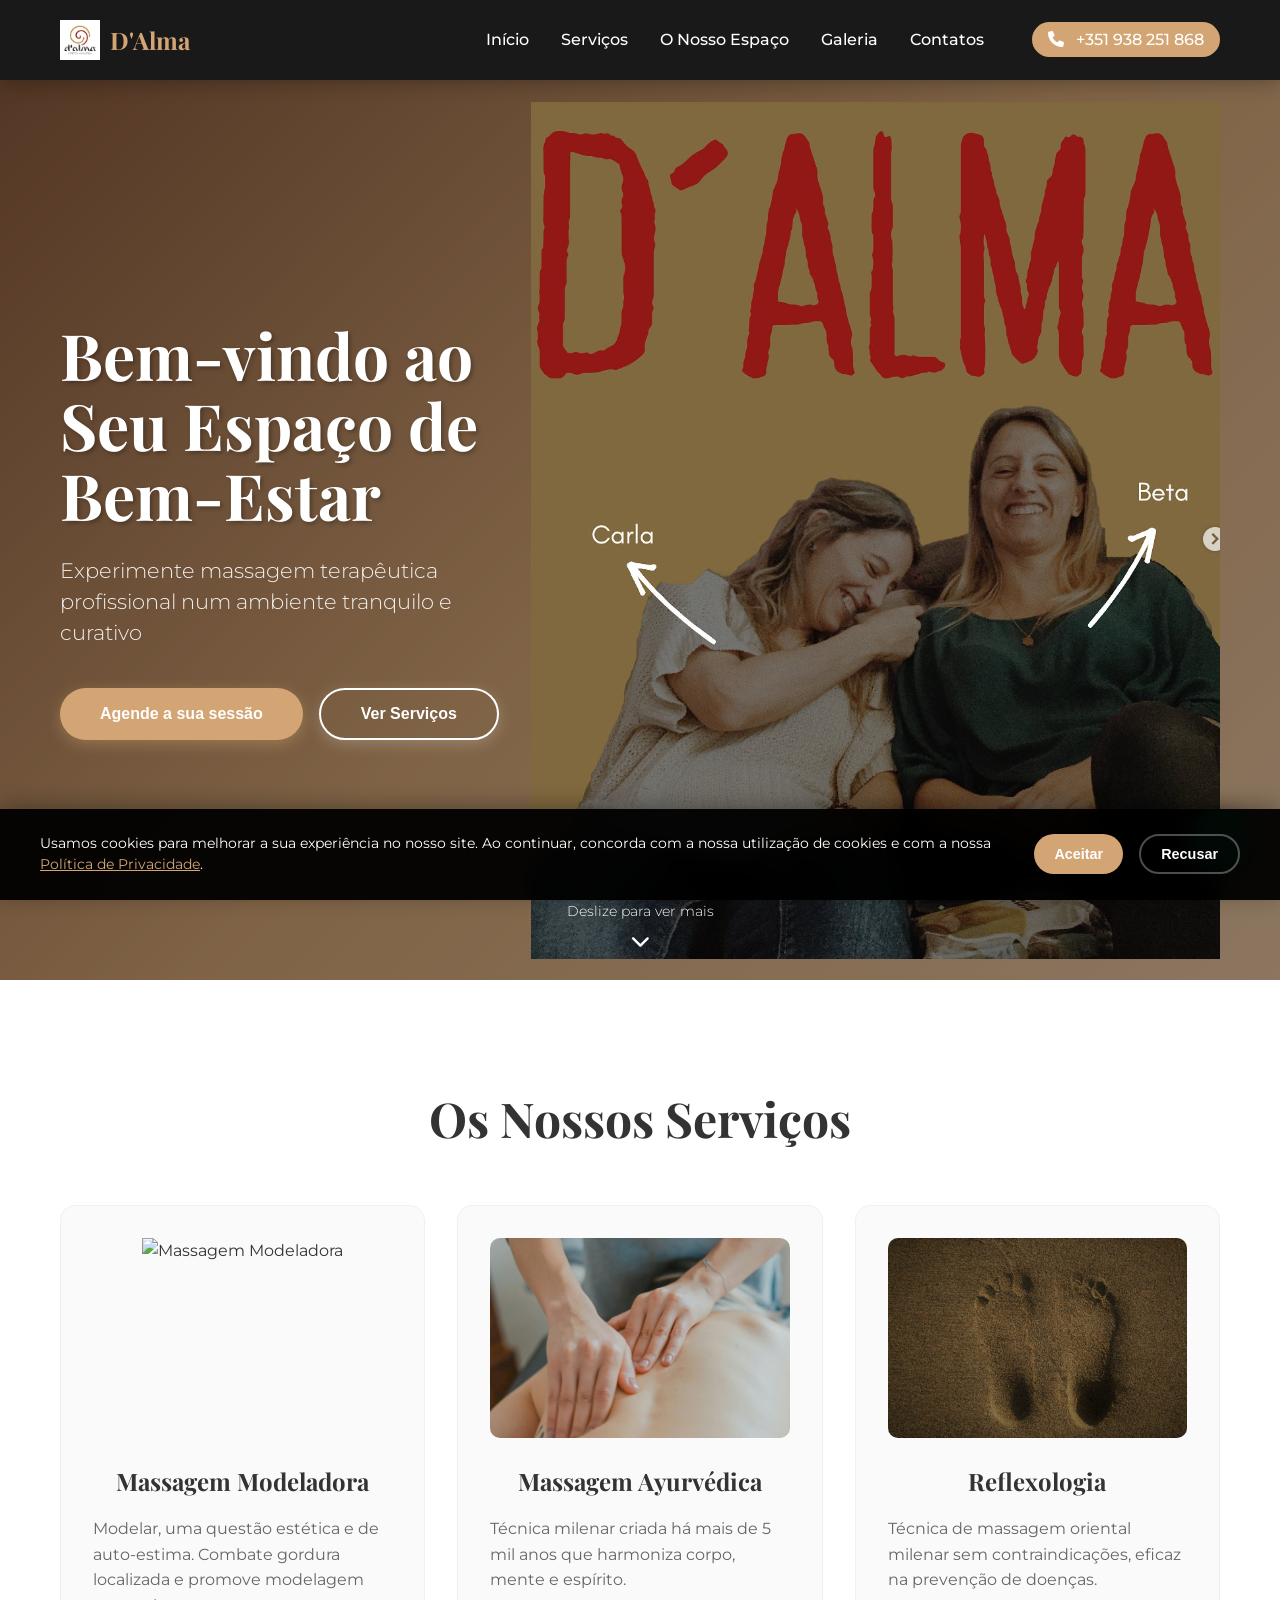
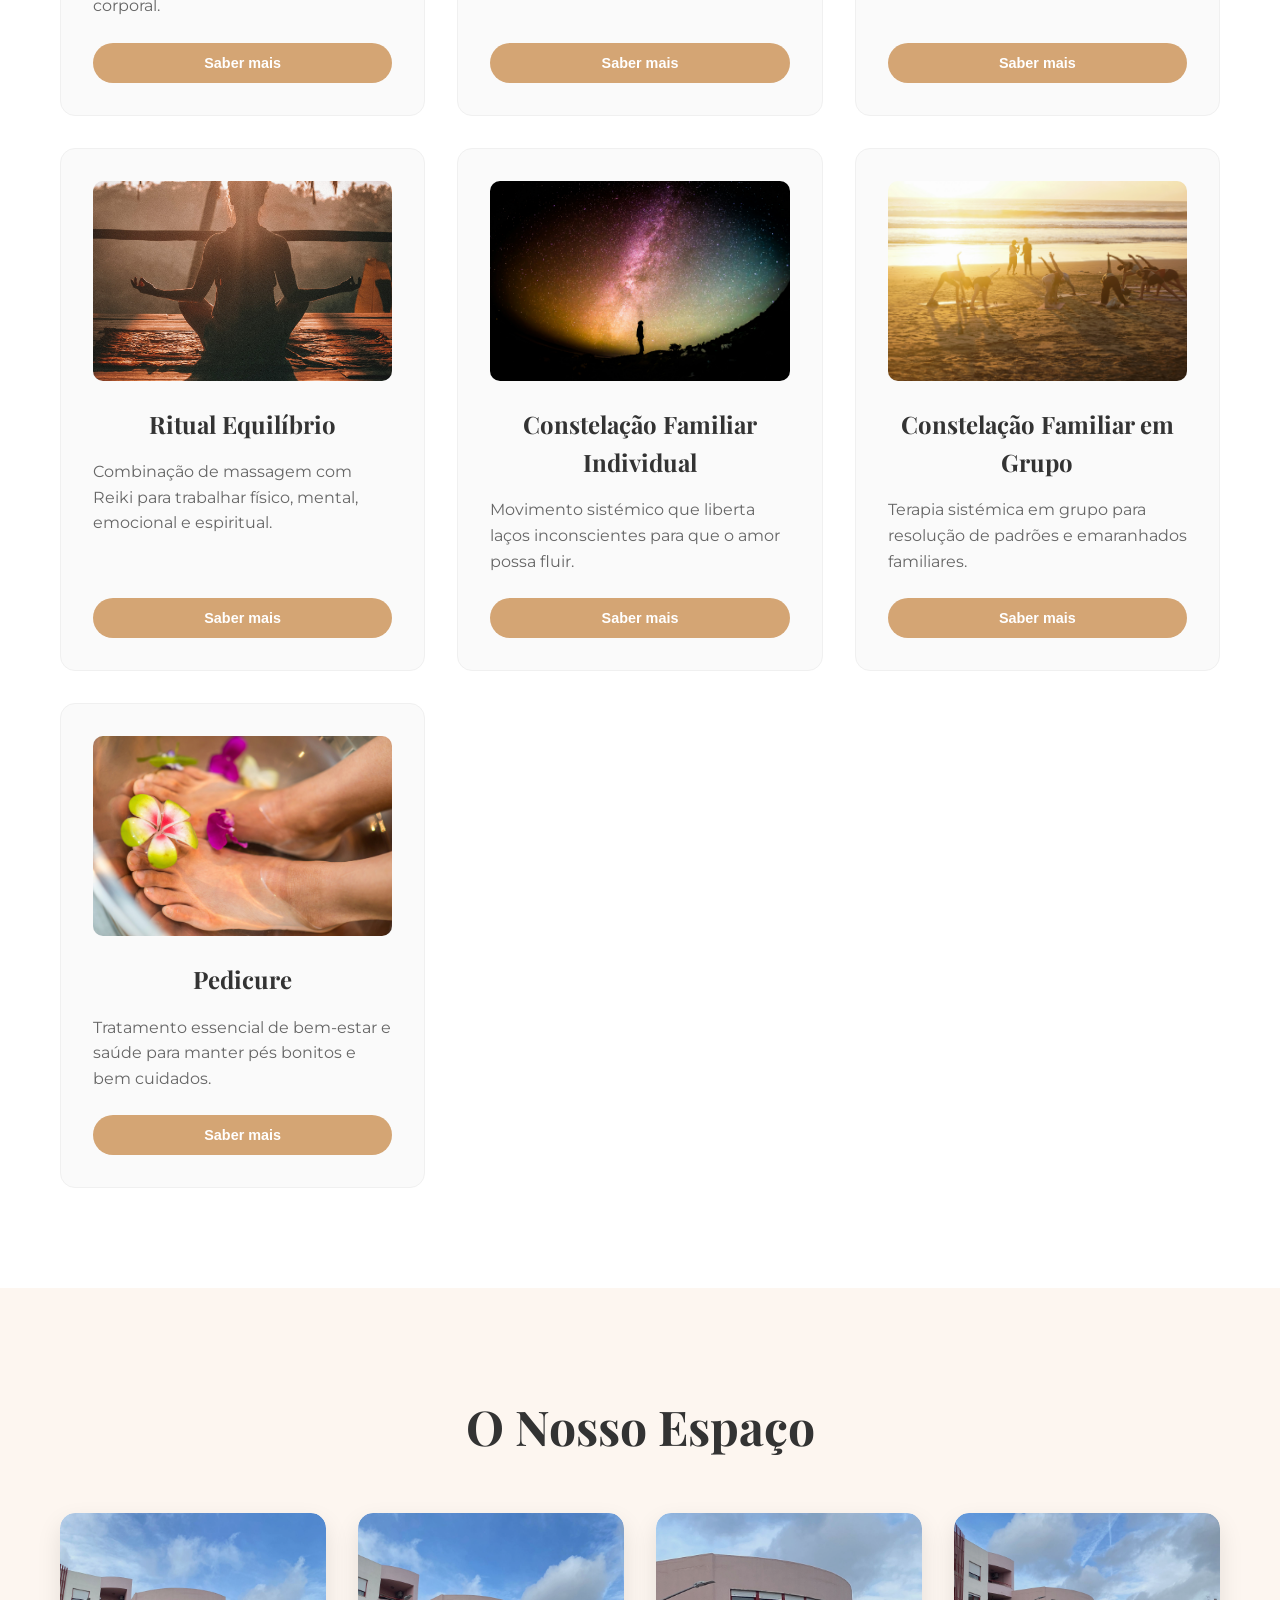
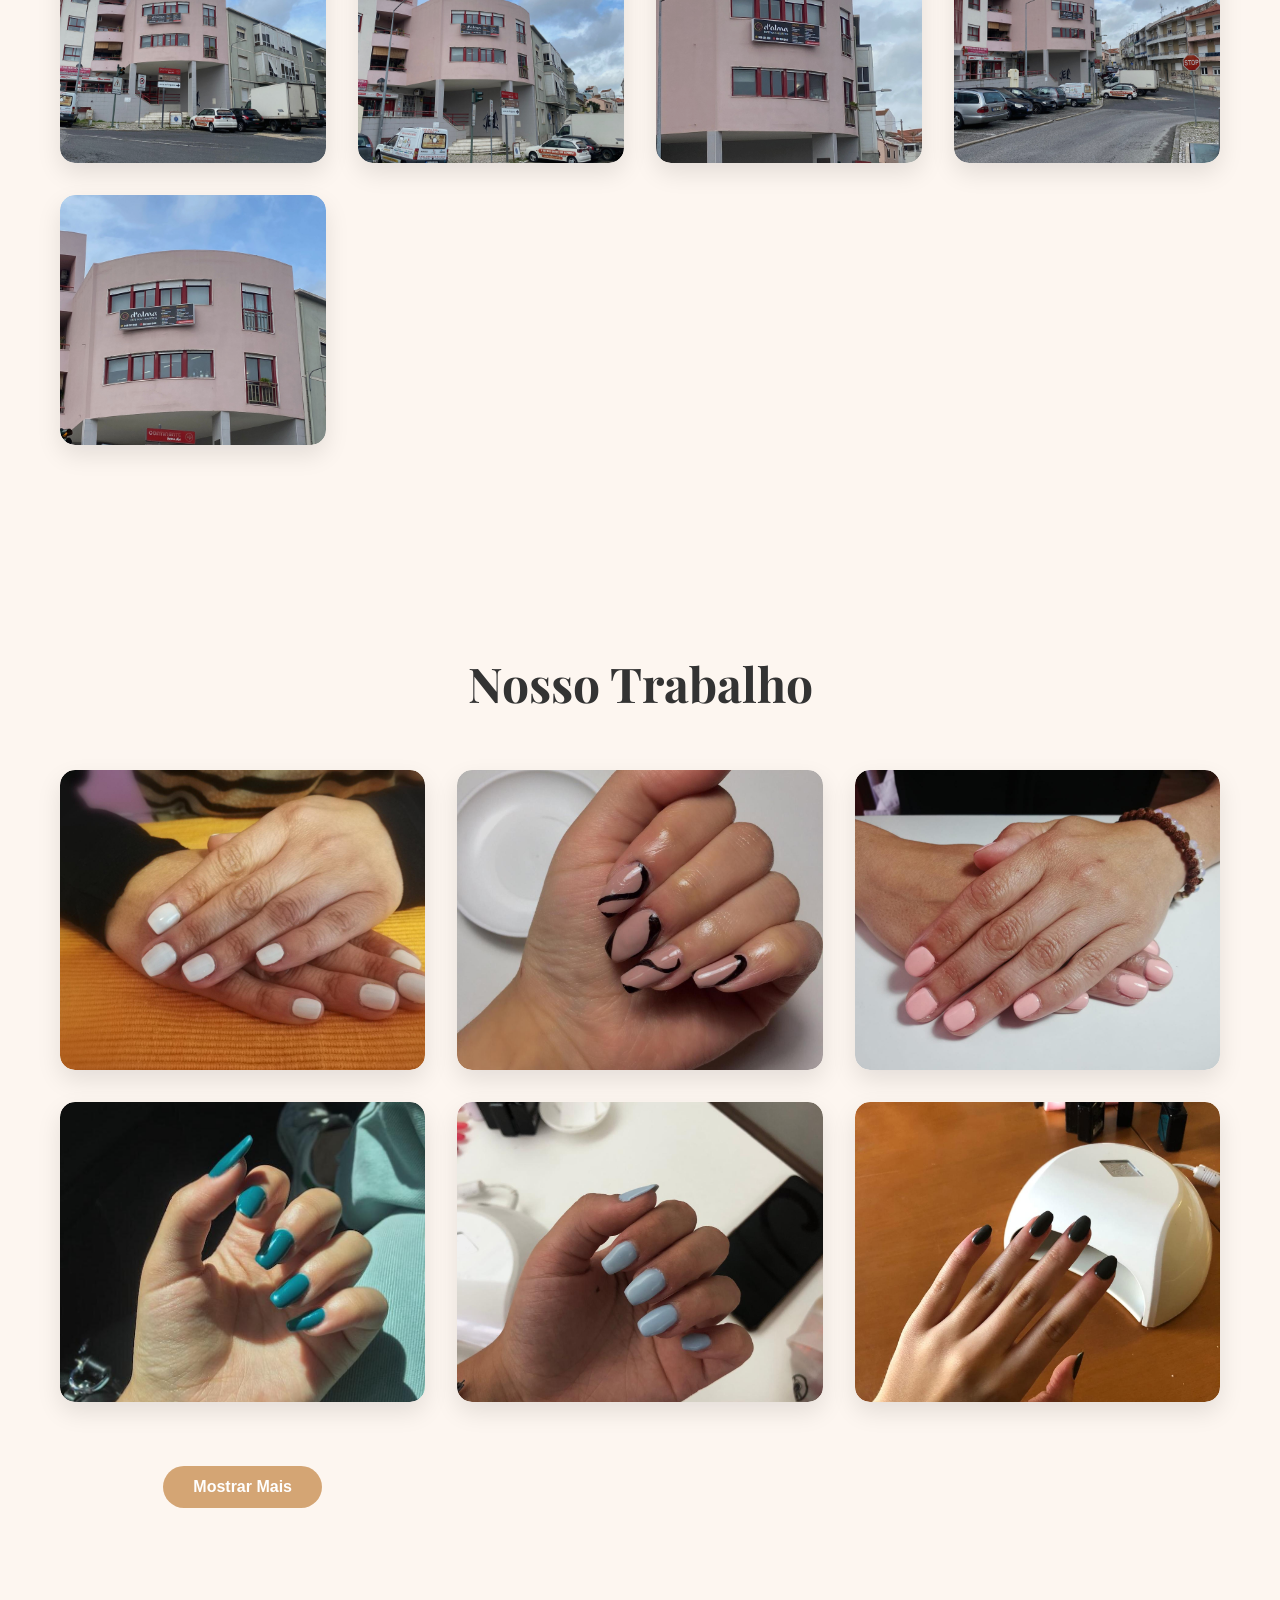
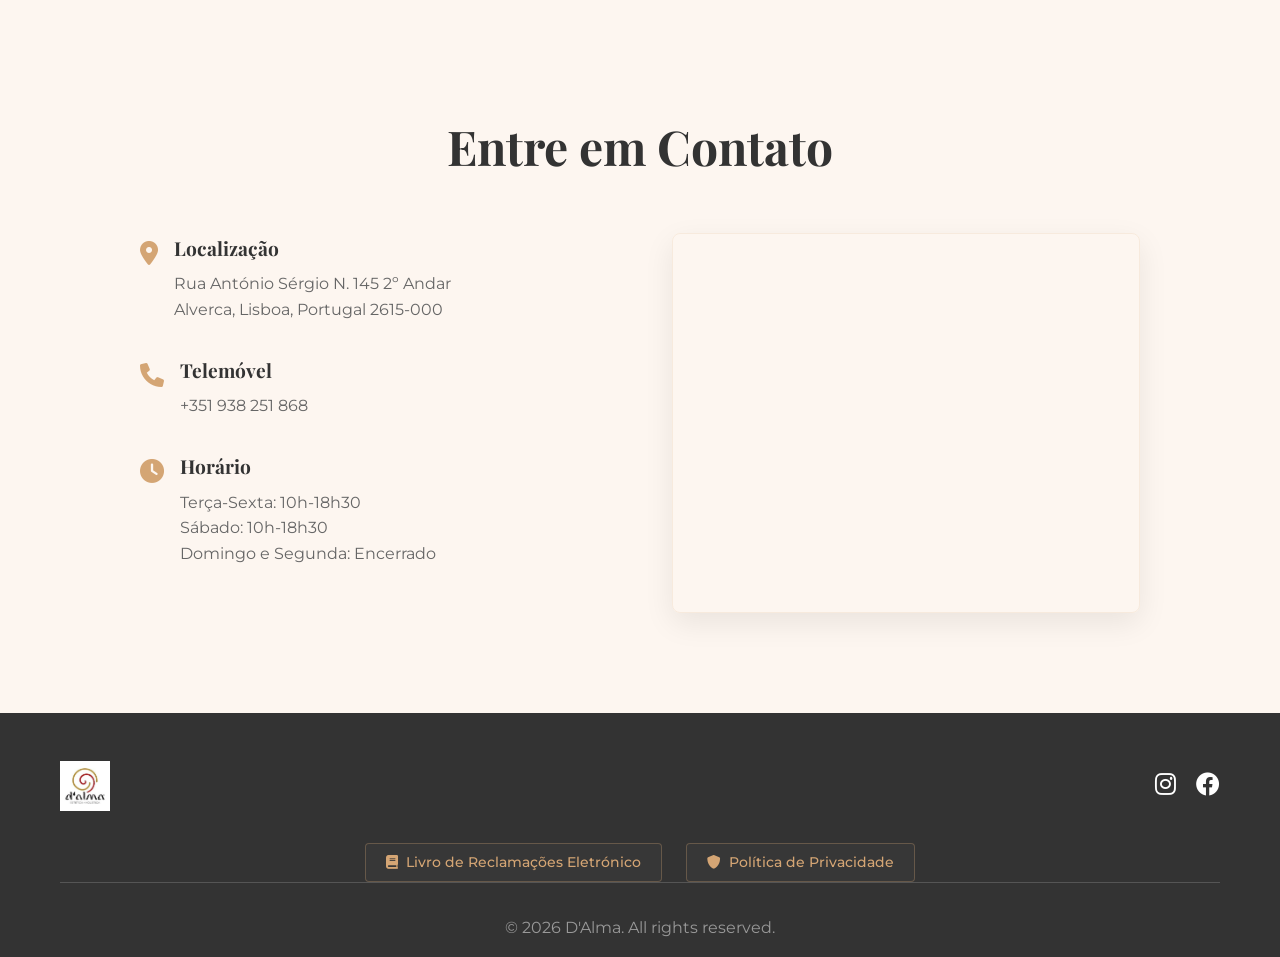
==== commit 7c7e4c28: "website final" ====
--- a/index.html
+++ b/index.html
@@ -12,18 +12,11 @@
     
     <!-- Open Graph / Facebook -->
     <meta property="og:type" content="website">
-    <meta property="og:url" content="https://dalma-massagem.pt/">
+    <meta property="og:url" content="https://dalmaestetica.pt/">
     <meta property="og:title" content="D'Alma - Massagem Profissional em Alverca">
     <meta property="og:description" content="Massagem terapêutica profissional para relaxamento e bem-estar. Especialistas em massagem sueca, tecido profundo, pedras quentes e aromaterapia.">
-    <meta property="og:image" content="https://dalma-massagem.pt/images/og-image.jpg">
+    <meta property="og:image" content="https://dalmaestetica.pt/images/og-image.jpg">
     <meta property="og:locale" content="pt_PT">
-    
-    <!-- Twitter -->
-    <meta property="twitter:card" content="summary_large_image">
-    <meta property="twitter:url" content="https://dalma-massagem.pt/">
-    <meta property="twitter:title" content="D'Alma - Massagem Profissional em Alverca">
-    <meta property="twitter:description" content="Massagem terapêutica profissional para relaxamento e bem-estar. Agende a sua sessão hoje.">
-    <meta property="twitter:image" content="https://dalma-massagem.pt/images/og-image.jpg">
     
     <!-- Local Business SEO -->
     <script type="application/ld+json">
@@ -32,7 +25,7 @@
       "@type": "LocalBusiness",
       "name": "D'Alma Massagem Terapêutica",
       "description": "Massagem terapêutica profissional em Alverca, Lisboa. Especialistas em massagem sueca, tecido profundo, pedras quentes e aromaterapia.",
-      "url": "https://dalma-massagem.pt/",
+      "url": "https://dalmaestetica.pt/",
       "telephone": "+351 938 251 868",
       "address": {
         "@type": "PostalAddress",
@@ -55,14 +48,14 @@
       "paymentAccepted": "Cash, Credit Card, MB Way",
       "currenciesAccepted": "EUR",
       "sameAs": [
-        "https://www.instagram.com/dalma.massagem",
-        "https://www.facebook.com/dalma.massagem"
+        "https://www.instagram.com/dalma.esteticaholistica/",
+        "https://www.facebook.com/dalma.esteticaholistica/"
       ],
       "serviceType": [
-        "Massagem Sueca",
-        "Massagem Tecido Profundo",
-        "Massagem Pedras Quentes",
-        "Massagem Aromaterapia"
+        "Massagem Modeladora",
+        "Massagem Ayurvédica",
+        "Constelação Familiar Individual",
+        "Ritual Equilíbrio"
       ]
     }
     </script>
@@ -91,7 +84,7 @@
                 <li><a href="#our-space">O Nosso Espaço</a></li>
                 <li><a href="#gallery">Galeria</a></li>
                 <li><a href="#contact">Contatos</a></li>
-                <li class="nav-phone"><a href="tel:555-123-4567"><i class="fas fa-phone"></i> +351 938 251 868</a></li>
+                <li class="nav-phone"><a href="tel:+351938251868"><i class="fas fa-phone"></i> +351 938 251 868</a></li>
             </ul>
             <div class="hamburger">
                 <span></span>
@@ -183,13 +176,12 @@
         <div class="container">
             <h2>Nosso Trabalho</h2>
             <div class="gallery-grid">
-                <!-- Gallery images will be dynamically loaded here -->
-            </div>
-        </div>
-    </section>
-
-    
-    <!-- Contact Section -->
+                </div>
+        </div>
+    </section>
+
+    <section id="testimonials" class="testimonials" style="display: none;"></section>
+
     <section id="contact" class="contact">
         <div class="container">
             <h2>Entre em Contato</h2>
@@ -217,6 +209,16 @@
                         </div>
                     </div>
                 </div>
+
+                <div class="contact-map">
+                    <iframe 
+                        src="https://maps.google.com/maps?q=Rua%20Ant%C3%B3nio%20S%C3%A9rgio%20145,%20Alverca,%20Portugal&t=&z=16&ie=UTF8&iwloc=&output=embed" 
+                        allowfullscreen="" 
+                        loading="lazy" 
+                        referrerpolicy="no-referrer-when-downgrade">
+                    </iframe>
+                </div>
+
                 <div class="contact-form" style="display: none;">
                     <h3>Envie uma mensagem</h3>
                     <form id="contact-form">
@@ -268,16 +270,23 @@
                     <a href="https://www.facebook.com/dalma.esteticaholistica/" target="_blank" rel="noopener noreferrer"><i class="fab fa-facebook"></i></a>
                 </div>
             </div>
+            <div class="legal-links" style="display: flex; gap: 1.5rem; flex-wrap: wrap; justify-content: center;">
+                <a href="https://www.livroreclamacoes.pt" target="_blank" rel="noopener noreferrer" class="livro-reclamacoes-link">
+                    <i class="fas fa-book"></i> Livro de Reclamações Eletrónico
+                </a>
+                <a href="politica-de-privacidade.html" class="livro-reclamacoes-link">
+                    <i class="fas fa-shield-alt"></i> Política de Privacidade
+                </a>
+            </div>
             <div class="footer-bottom">
                 <p>&copy; 2026 D'Alma. All rights reserved.</p>
             </div>
         </div>
     </footer>
-
     <!-- Cookie Consent Banner -->
     <div id="cookie-banner" class="cookie-banner">
         <div class="cookie-content">
-            <p>Usamos cookies para melhorar a sua experiência no nosso site. Ao continuar, concorda com a nossa utilização de cookies.</p>
+            <p>Usamos cookies para melhorar a sua experiência no nosso site. Ao continuar, concorda com a nossa utilização de cookies e com a nossa <a href="politica-de-privacidade.html" target="_blank" style="color: #d4a574; text-decoration: underline;">Política de Privacidade</a>.</p>
             <div class="cookie-buttons">
                 <button onclick="acceptCookies()" class="cookie-btn accept">Aceitar</button>
                 <button onclick="declineCookies()" class="cookie-btn decline">Recusar</button>
@@ -285,7 +294,6 @@
         </div>
     </div>
 
-    <script src="https://kit.fontawesome.com/a076d05399.js"></script>
     <script src="script.js"></script>
     <script src="content-config.js"></script>
     <script src="content-loader.js"></script>
--- a/styles.css
+++ b/styles.css
@@ -759,7 +759,41 @@
 .submit-btn:hover {
     background: #c19660;
 }
-
+/* Contact Map Container */
+.contact-map {
+    flex: 1;
+    min-width: 300px;
+    height: 380px;
+    border-radius: 8px;
+    overflow: hidden;
+    box-shadow: 0 10px 30px rgba(0, 0, 0, 0.08);
+    border: 1px solid rgba(212, 165, 116, 0.15);
+    transition: transform 0.3s ease;
+}
+
+.contact-map:hover {
+    transform: translateY(-3px);
+    border-color: rgba(212, 165, 116, 0.4);
+}
+
+.contact-map iframe {
+    width: 100%;
+    height: 100%;
+    border: 0;
+}
+
+/* Mobile responsive fixes for contact layout layout side-by-side layout spacing */
+@media (max-width: 768px) {
+    .contact-content {
+        display: flex;
+        flex-direction: column;
+        gap: 2rem;
+    }
+    .contact-map {
+        height: 300px;
+        width: 100%;
+    }
+}
 /* WhatsApp Floating Button */
 .whatsapp-float {
     position: fixed;
@@ -971,7 +1005,49 @@
 ::-webkit-scrollbar {
     width: 8px;
 }
-
+/* Footer Legal Compliance Row */
+.footer-legal {
+    display: flex;
+    flex-direction: column;
+    align-items: center;
+    text-align: center;
+    gap: 1.2rem;
+    padding: 1.5rem 0;
+    border-top: 1px solid #444;
+}
+
+.livro-reclamacoes-link {
+    color: #d4a574;
+    text-decoration: none;
+    font-weight: 500;
+    font-size: 0.85rem;
+    transition: all 0.3s ease;
+    display: inline-flex;
+    align-items: center;
+    gap: 0.5rem;
+    border: 1px solid rgba(212, 165, 116, 0.3);
+    padding: 8px 20px;
+    border-radius: 4px;
+    background: rgba(255, 255, 255, 0.02);
+}
+
+.livro-reclamacoes-link:hover {
+    color: #c19660;
+    border-color: #c19660;
+    background: rgba(255, 255, 255, 0.05);
+}
+
+.legal-text p {
+    max-width: 850px;
+    margin: 0 auto;
+    font-size: 0.75rem;
+    line-height: 1.5;
+    color: #999;
+}
+
+.legal-text strong {
+    color: #bbb;
+}
 ::-webkit-scrollbar-track {
     background: #fdf6f0;
 }
@@ -1434,3 +1510,73 @@
         height: 200px;
     }
 }
+/* ============= TESTIMONIALS SECTION ============ */
+.testimonials {
+    padding: 80px 0;
+    background-color: #faf7f4; /* Tom creme suave para destacar das secções brancas */
+    text-align: center;
+}
+
+.testimonials h2 {
+    font-family: 'Playfair Display', serif;
+    font-size: 2.5rem;
+    color: #333;
+    margin-bottom: 3rem;
+    position: relative;
+}
+
+.testimonials h2::after {
+    content: '';
+    display: block;
+    width: 50px;
+    height: 2px;
+    background-color: #d4a574; /* Ouro da marca */
+    margin: 10px auto 0 auto;
+}
+
+.testimonials-grid {
+    display: grid;
+    grid-template-columns: repeat(auto-fit, minmax(300px, 1fr));
+    gap: 2rem;
+    margin-top: 2rem;
+}
+
+.testimonial-card {
+    background: #ffffff;
+    padding: 35px 30px;
+    border-radius: 8px;
+    box-shadow: 0 5px 25px rgba(0, 0, 0, 0.04);
+    border: 1px solid rgba(212, 165, 116, 0.12);
+    transition: all 0.3s ease;
+    display: flex;
+    flex-direction: column;
+    justify-content: space-between;
+}
+
+.testimonial-card:hover {
+    transform: translateY(-5px);
+    border-color: rgba(212, 165, 116, 0.4);
+    box-shadow: 0 10px 30px rgba(212, 165, 116, 0.1);
+}
+
+.testimonial-stars {
+    color: #d4a574;
+    margin-bottom: 1.2rem;
+    font-size: 0.95rem;
+}
+
+.testimonial-text {
+    font-style: italic;
+    color: #666;
+    font-size: 0.95rem;
+    line-height: 1.7;
+    margin-bottom: 1.5rem;
+}
+
+.testimonial-name {
+    font-family: 'Montserrat', sans-serif;
+    font-weight: 600;
+    color: #333;
+    font-size: 1rem;
+    letter-spacing: 0.5px;
+}
